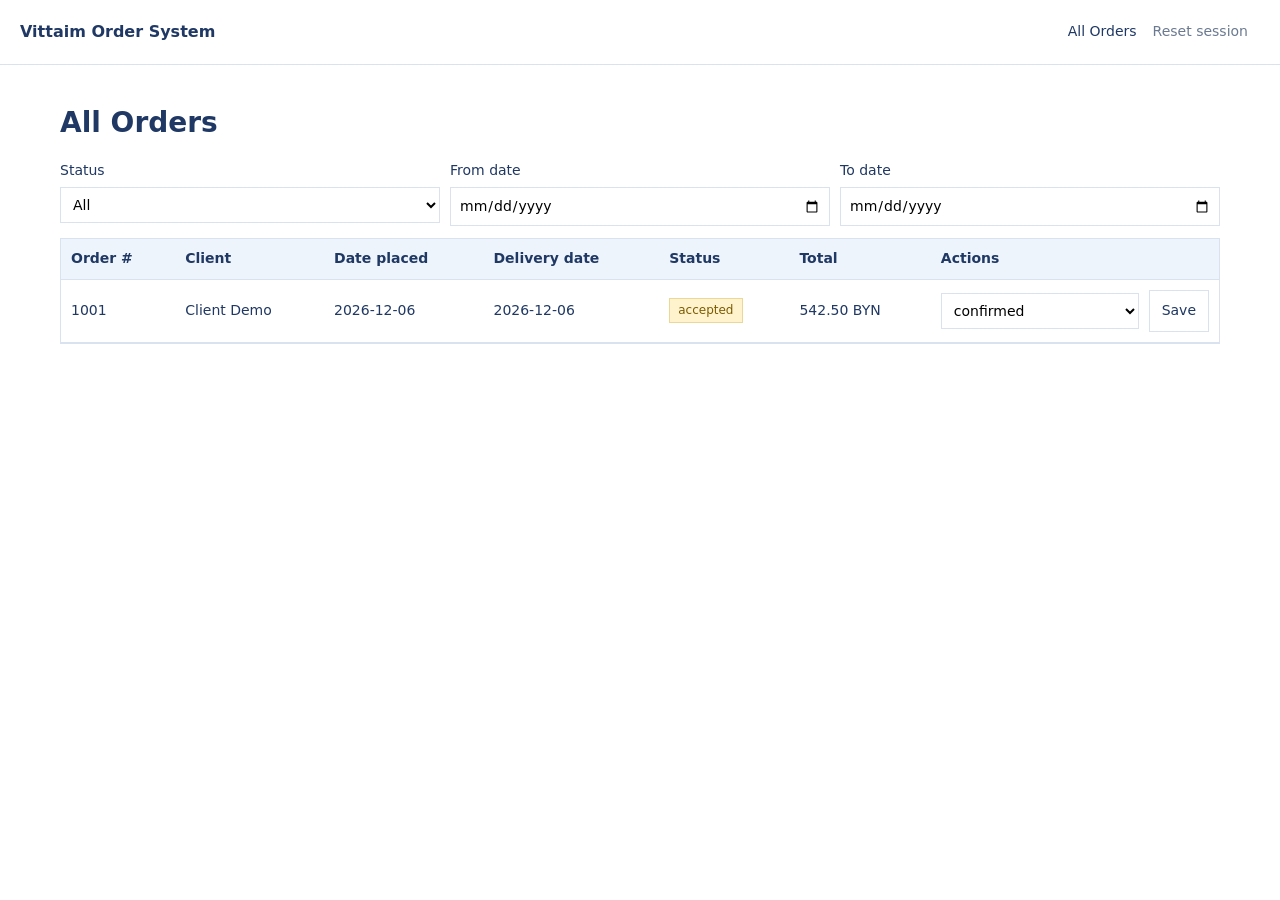
==== manager_dashboard.html @ 3a2e633d "Add files via upload" ====
<!doctype html>
<html lang="en">
<head>
  <meta charset="UTF-8">
  <meta name="viewport" content="width=device-width, initial-scale=1.0">
  <title>Manager Dashboard</title>
  <link rel="stylesheet" href="static/css/style.css">
</head>
<body>
  <nav class="nav" id="mainNav">
    <div class="nav__brand">Vittaim Order System</div>
    <div class="nav__links" id="navLinks"></div>
  </nav>

  <main class="page-container">
    <h1>All Orders</h1>

    <div class="filters">
      <div>
        <label for="statusFilter">Status</label>
        <select id="statusFilter">
          <option value="all">All</option>
          <option value="accepted">accepted</option>
          <option value="confirmed">confirmed</option>
          <option value="deficit">deficit</option>
          <option value="dispatched">dispatched</option>
        </select>
      </div>
      <div>
        <label for="fromDate">From date</label>
        <input id="fromDate" type="date">
      </div>
      <div>
        <label for="toDate">To date</label>
        <input id="toDate" type="date">
      </div>
    </div>

    <div class="table-wrap">
      <table>
        <thead>
          <tr>
            <th>Order #</th>
            <th>Client</th>
            <th>Date placed</th>
            <th>Delivery date</th>
            <th>Status</th>
            <th>Total</th>
            <th>Actions</th>
          </tr>
        </thead>
        <tbody id="managerOrdersBody"></tbody>
      </table>
    </div>
  </main>

  <script src="static/js/mock-data.js"></script>
  <script src="static/js/api.js"></script>
  <script src="static/js/layout.js"></script>
  <script src="static/js/manager.js"></script>
</body>
</html>
---- static/css/style.css ----
:root {
  --bg: #ffffff;
  --primary: #1f3864;
  --secondary: #2e5496;
  --accent: #eef4fb;
  --success: #2e7d32;
  --success-bg: #e8f5e9;
  --error: #c62828;
  --error-bg: #fdecea;
  --warning: #7b5a00;
  --warning-bg: #fff3cd;
  --text: #1f3864;
  --muted: #6b7a90;
  --border: #d9e2ee;
}

* {
  box-sizing: border-box;
}

body {
  margin: 0;
  font-family: "Segoe UI", system-ui, -apple-system, sans-serif;
  font-size: 14px;
  line-height: 1.4;
  color: var(--text);
  background: var(--bg);
}

a {
  color: var(--secondary);
  text-decoration: none;
}

.page-container {
  max-width: 1200px;
  margin: 0 auto;
  padding: 20px;
}

.nav {
  border-bottom: 1px solid var(--border);
  padding: 12px 20px;
  display: flex;
  justify-content: space-between;
  align-items: center;
}

.nav__brand {
  color: var(--primary);
  font-weight: 600;
  font-size: 16px;
}

.nav__links {
  display: flex;
  gap: 16px;
  align-items: center;
}

.nav__link {
  color: var(--primary);
  font-weight: 500;
}

.btn {
  border: 1px solid transparent;
  padding: 10px 12px;
  cursor: pointer;
  font: inherit;
}

.btn-primary {
  width: 100%;
  background: var(--primary);
  color: #fff;
}

.btn-secondary {
  background: #fff;
  border-color: var(--border);
  color: var(--primary);
}

.btn-text {
  background: transparent;
  color: var(--muted);
  border: none;
  padding-left: 0;
}

.card {
  border: 1px solid var(--border);
  background: #fff;
  padding: 18px;
}

label {
  display: block;
  margin-bottom: 6px;
  font-weight: 500;
}

input,
textarea,
select {
  width: 100%;
  padding: 8px;
  border: 1px solid var(--border);
  font: inherit;
  background: #fff;
}

textarea {
  resize: vertical;
  min-height: 90px;
}

.field {
  margin-bottom: 12px;
}

.stack {
  display: flex;
  flex-direction: column;
  gap: 12px;
}

.row {
  display: flex;
  align-items: center;
  gap: 10px;
}

.space-between {
  display: flex;
  justify-content: space-between;
  align-items: center;
}

.message {
  padding: 10px 12px;
  border: 1px solid transparent;
}

.message--error {
  color: var(--error);
  background: var(--error-bg);
  border-color: #f5b7b5;
}

.message--success {
  color: var(--success);
  background: var(--success-bg);
  border-color: #b8ddb9;
}

.message--warning {
  color: var(--warning);
  background: var(--warning-bg);
  border-color: #ebd899;
}

.layout-two-cols {
  display: grid;
  grid-template-columns: 60% 40%;
  gap: 16px;
  align-items: start;
}

.products-section h2,
.cart-section h2 {
  margin: 0 0 10px;
  font-size: 16px;
}

.products-list {
  border: 1px solid var(--border);
}

.product-row {
  display: grid;
  grid-template-columns: minmax(140px, 2fr) 1.2fr 70px 90px 100px 120px;
  gap: 8px;
  padding: 10px;
  border-bottom: 1px solid var(--border);
  align-items: center;
}

.product-row:last-child {
  border-bottom: 0;
}

.product-row--freq {
  background: var(--accent);
}

.product-row--disabled {
  opacity: 0.55;
}

.qty-input.invalid {
  border-color: var(--error);
  background: var(--error-bg);
}

.hint-error {
  color: var(--error);
  font-size: 12px;
}

.cart-items {
  border: 1px solid var(--border);
  max-height: 280px;
  overflow: auto;
}

.cart-row {
  display: grid;
  grid-template-columns: 1.8fr 0.8fr 0.8fr 1fr;
  gap: 8px;
  padding: 8px 10px;
  border-bottom: 1px solid var(--border);
}

.cart-row:last-child {
  border-bottom: 0;
}

.table-wrap {
  overflow-x: auto;
  border: 1px solid var(--border);
}

table {
  width: 100%;
  border-collapse: collapse;
  min-width: 720px;
}

th,
td {
  border-bottom: 1px solid var(--border);
  text-align: left;
  padding: 10px;
  white-space: nowrap;
}

thead th {
  background: var(--accent);
}

tbody tr {
  cursor: pointer;
}

.badge {
  display: inline-block;
  padding: 3px 8px;
  border-radius: 0;
  border: 1px solid transparent;
  font-size: 12px;
  text-transform: lowercase;
}

.badge-accepted {
  color: var(--warning);
  background: var(--warning-bg);
  border-color: #ebd899;
}

.badge-confirmed {
  color: var(--secondary);
  background: var(--accent);
  border-color: #c8d9f2;
}

.badge-deficit {
  color: var(--error);
  background: var(--error-bg);
  border-color: #f5b7b5;
}

.badge-dispatched {
  color: var(--success);
  background: var(--success-bg);
  border-color: #b8ddb9;
}

.modal-overlay {
  position: fixed;
  inset: 0;
  background: rgba(31, 56, 100, 0.2);
  display: none;
  justify-content: center;
  align-items: center;
  padding: 20px;
}

.modal-overlay.active {
  display: flex;
}

.modal {
  width: 100%;
  max-width: 760px;
  background: #fff;
  border: 1px solid var(--border);
  padding: 16px;
}

.filters {
  display: grid;
  grid-template-columns: 1fr 1fr 1fr;
  gap: 10px;
  margin-bottom: 12px;
}

@media (max-width: 767px) {
  .layout-two-cols {
    grid-template-columns: 1fr;
  }

  .product-row {
    grid-template-columns: repeat(2, 1fr);
  }

  .filters {
    grid-template-columns: 1fr;
  }
}
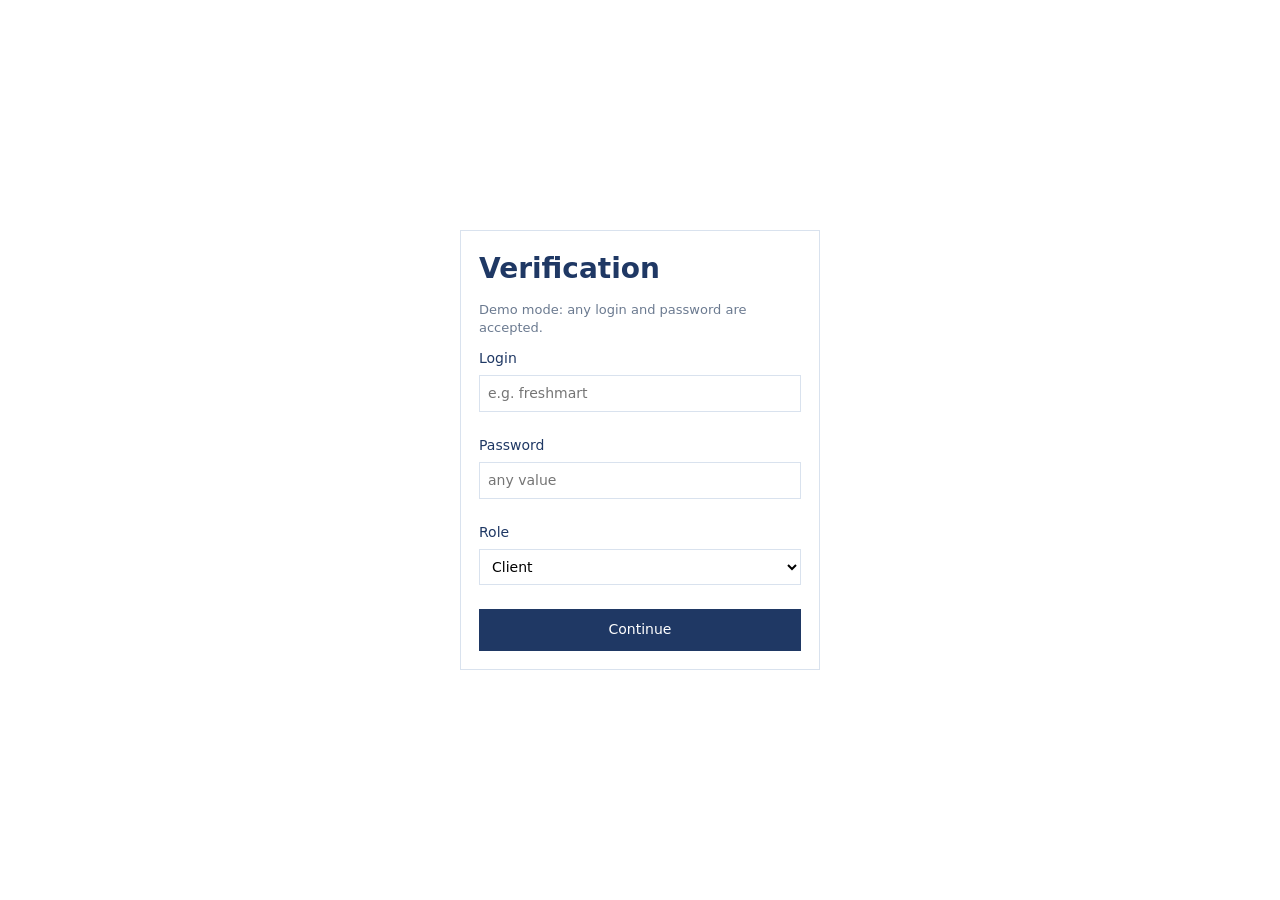
==== commit b94e2ba0: "Add files via upload" ====
--- a/manager_dashboard.html
+++ b/manager_dashboard.html
@@ -54,9 +54,12 @@
     </div>
   </main>
 
-  <script src="static/js/mock-data.js"></script>
-  <script src="static/js/api.js"></script>
-  <script src="static/js/layout.js"></script>
-  <script src="static/js/manager.js"></script>
+  <script>
+    if (sessionStorage.getItem("verified") !== "1") location.replace("verify.html");
+  </script>
+  <script src="static/js/mock-data.js?v=2"></script>
+  <script src="static/js/api.js?v=2"></script>
+  <script src="static/js/layout.js?v=2"></script>
+  <script src="static/js/manager.js?v=2"></script>
 </body>
 </html>
--- a/static/css/style.css
+++ b/static/css/style.css
@@ -287,6 +287,18 @@
   border-color: #b8ddb9;
 }
 
+.login-page {
+  min-height: 100vh;
+  display: grid;
+  place-items: center;
+  padding: 20px;
+}
+
+.login-card {
+  width: 100%;
+  max-width: 360px;
+}
+
 .modal-overlay {
   position: fixed;
   inset: 0;
